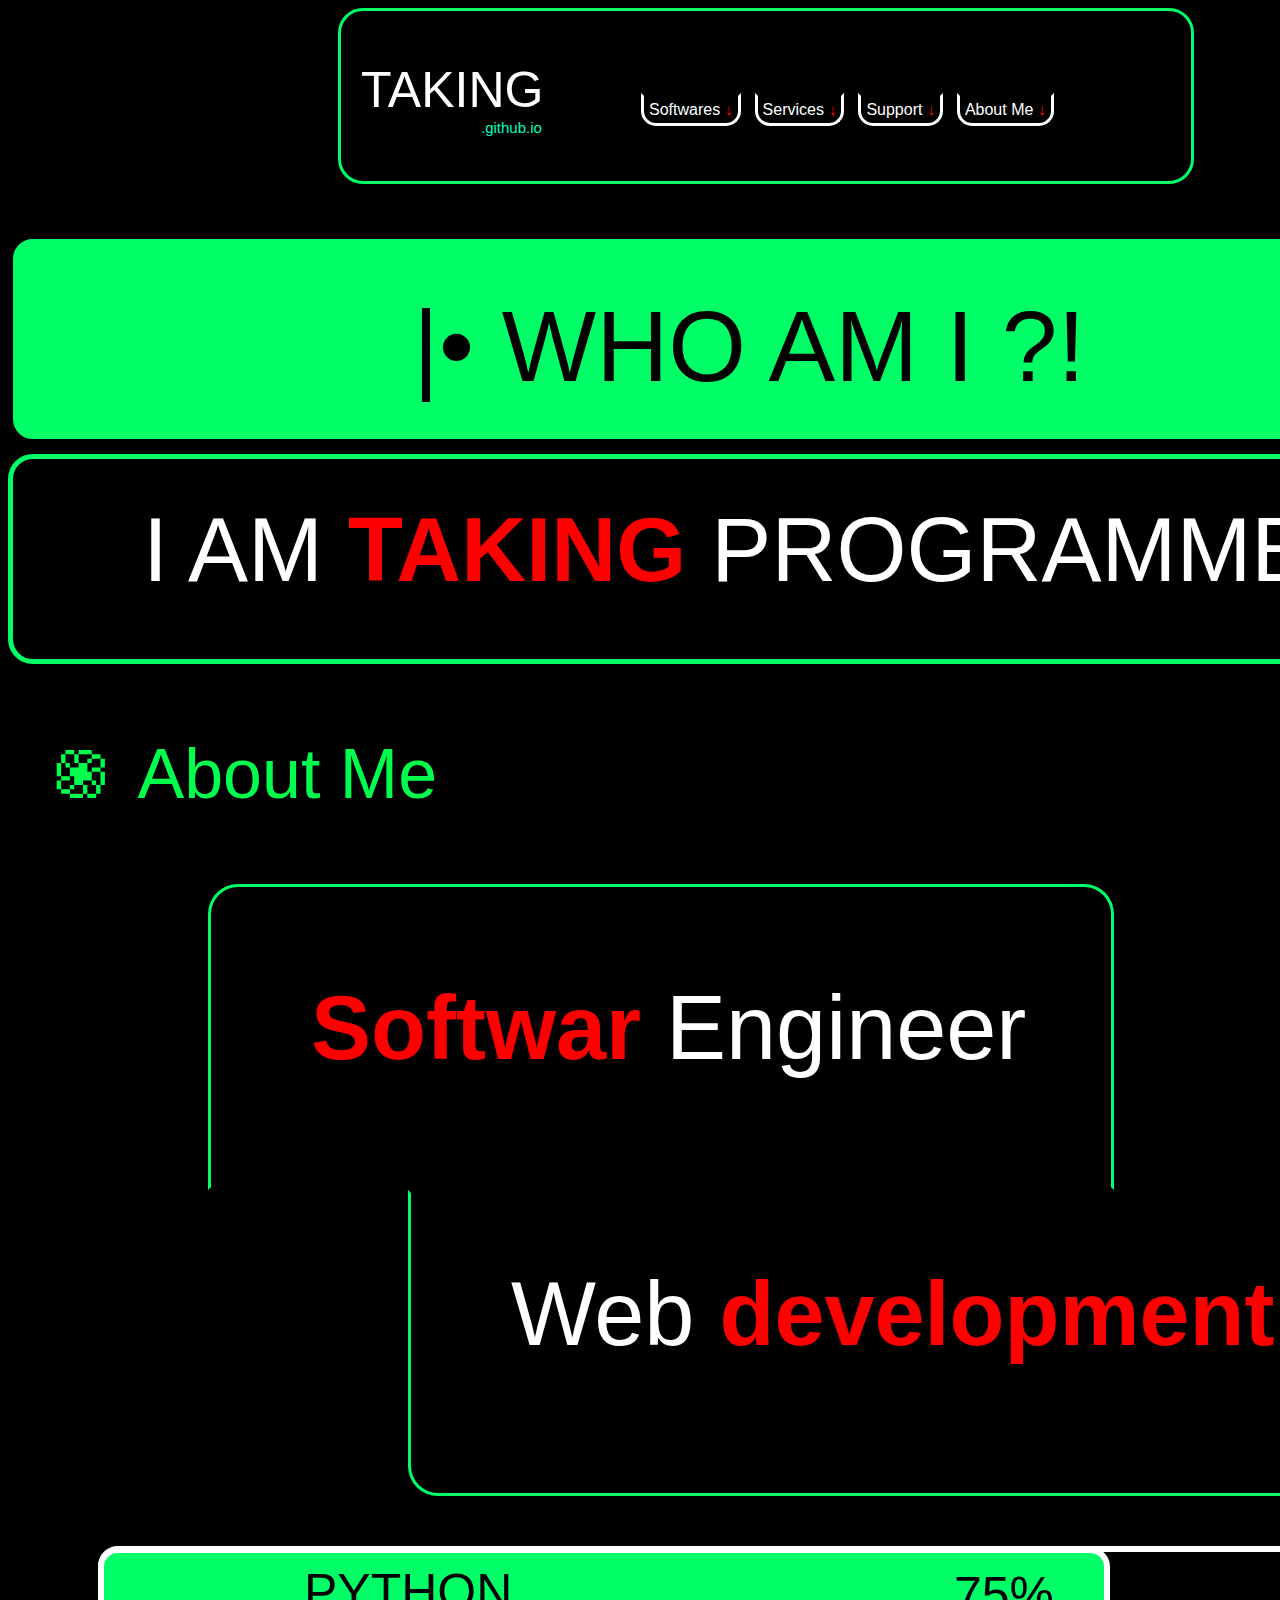
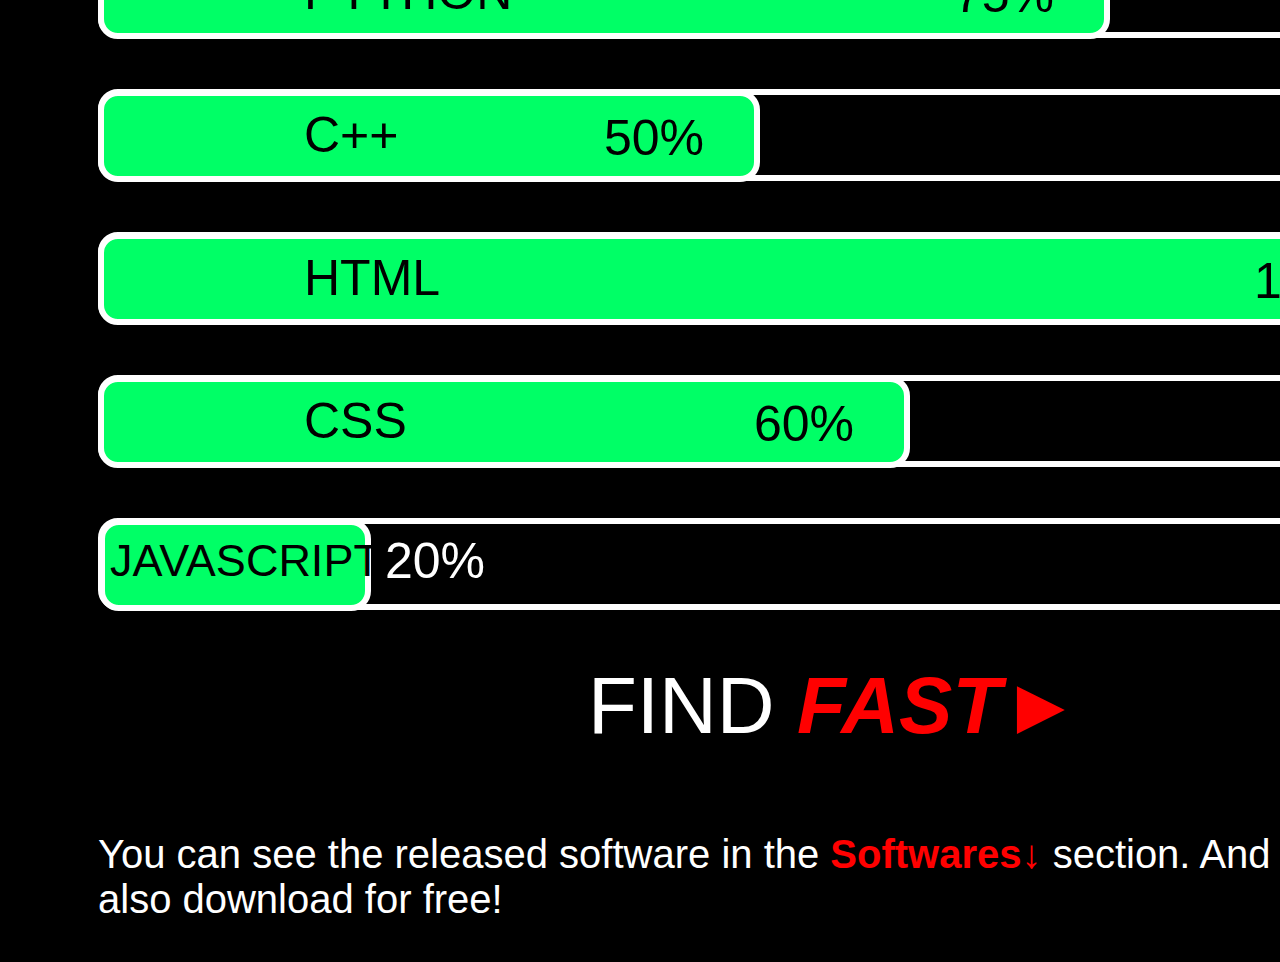
==== index.html @ 9b1dd92b "Add files via upload" ====
<!DOCTYPE html>
<html>
    <head>
        <title>TAKING</title>
        <link rel="stylesheet" href="./style.css">
    </head>
    <body>
        <div id="div-1">
            <p id="p-1">TAKING</p>
            <p id="p-2">.github.io</p>
            <div id="div-1-1">
            <a href="#" class="a-div-1">Softwares <b class="b-div-1">↓</b></a>
            <a href="#" class="a-div-1" style="margin-left: 10px;">Services <b class="b-div-1">↓</b></a>
            <a href="#" class="a-div-1" style="margin-left: 10px;">Support <b class="b-div-1">↓</b></a>
            <a href="#" class="a-div-1" style="margin-left: 10px;">About Me <b class="b-div-1">↓</b></a>            
            </div>
        </div>
        <div id="div-2">
            <p id="p-3">|• WHO AM I ?!</p>
        </div>
        <div id="div-3">
                <p id="p-4">I AM <b class="b-div-1">TAKING </b> PROGRAMMER •|</p>
        </div>
        <p id="p-5">֍ About Me</p>
        <div id="div-4">
            <p id="p-6"><b class="b-div-1">Softwar</b> Engineer</p>
        </div>
        <div id="div-5">
            <p id="p-7">Web <b class="b-div-1">development</b></p>
        </div>
        <div class="div-6"></div>
        <div id="div-7">
            <p id="p-8">PYTHON</p>
            <p id="p-9">75%</p>
        </div>
        <div class="div-6"></div>
        <div id="div-8">
            <p id="p-10">C++</p>
            <p id="p-11">50%</p>
        </div>
        <div class="div-6"></div>
        <div id="div-9">
            <p id="p-12">HTML</p>
            <p id="p-13">100%</p>
        </div>
        <div class="div-6"></div>
        <div id="div-10">
            <p id="p-14">CSS</p>
            <p id="p-15">60%</p>
        </div>
        <div class="div-6">
        <div id="div-11">
            <p id="p-16">JAVASCRIPT</p>
            <p id="p-17">20%</p>
        </div>
        </div>
            <p id="p-18">FIND <em><b class="b-div-1">FAST►</b></em></p>
            <p id="p-19">You can see the released software in the <b class="b-div-1">Softwares↓</b> section. And also download for free!</p>
    </body>
</html>
---- style.css ----
body {
    background-color: black;
}
#div-1 {
    width: 850px;
    height: 170px;
    background-color: black;
    margin-left: 330px;
    border-radius: 25px;
    border-width: 3px;
    border-style: solid;
    border-color: rgb(0, 255, 102);
}
#div-1-1 {
    margin-left: 300px;
    margin-top: -50px;
}
#div-2 {
    margin-top: 50px;
    border-width: 5px;
    border-style: solid;
    border-color: black;
    border-radius: 25px;
    background-color: rgb(0, 255, 102);
    width: 1500px;
    height: 200px;
}
#div-3 {
    margin-top: 10px;
    border-width: 5px;
    border-style: solid;
    border-color: rgb(0, 255, 102);
    border-radius: 25px;
    background-color: black;
    width: 1500px;
    height: 200px;
}
#div-4 {
    background-color: black;
    border-color: rgb(0, 255, 102);
    border-bottom-color: black;
    border-radius: 30px;
    border-bottom-left-radius: 0px;
    border-bottom-right-radius: 0px;
    border-width: 3px;
    border-style: solid;
    width: 900px;
    height: 300px;
    margin-left: 200px;
}
#div-5 {
    background-color: black;
    border-color: rgb(0, 255, 102);
    border-top-color: black;
    border-radius: 30px;
    border-top-left-radius: 0px;
    border-top-right-radius: 0px;
    border-width: 3px;
    border-style: solid;
    width: 900px;
    height: 300px;
    margin-left: 400px;
}
.div-6 {
    width: 1300px;
    height: 80px;
    margin-top: 50px;
    margin-left: 90px;
    border-radius: 20px;
    border-color: white;
    border-style: solid;
    border-width: 6px;
    background-color: black;
}
#div-7 {
    width: 1000px;
    height: 80px;
    margin-top: -91px;
    margin-left: 90px;
    background-color: rgb(0, 255, 102);
    border-color: white;
    border-style: solid;
    border-width: 6px;
    border-radius: 20px;
}
#div-8 {
    width: 650px;
    height: 80px;
    margin-top: -91px;
    margin-left: 90px;
    background-color: rgb(0, 255, 102);
    border-color: white;
    border-style: solid;
    border-width: 6px;
    border-radius: 20px;
}
#div-9 {
    width: 1300px;
    height: 80px;
    margin-top: -91px;
    margin-left: 90px;
    background-color: rgb(0, 255, 102);
    border-color: white;
    border-style: solid;
    border-width: 6px;
    border-radius: 20px;
}
#div-10 {
    width: 800px;
    height: 80px;
    margin-top: -91px;
    margin-left: 90px;
    background-color: rgb(0, 255, 102);
    border-color: white;
    border-style: solid;
    border-width: 6px;
    border-radius: 20px;
}
#div-11 {
    width: 260px;
    height: 80px;
    margin-top: -5px;
    margin-left: -5px;
    background-color: rgb(0, 255, 102);
    border-color: white;
    border-style: solid;
    border-width: 6px;
    border-radius: 20px;
}
.a-div-1 {
    color: white;
    font-family: 'Trebuchet MS', 'Lucida Sans Unicode', 'Lucida Grande', 'Lucida Sans', Arial, sans-serif;
    text-decoration: none;
    padding: 5px 5px;
    border-style: solid;
    border-color: white;
    border-top-color: black;
    border-bottom-left-radius: 15px;
    border-bottom-right-radius: 15px;
}
.a-div-1:hover {
    color: aqua;
    padding: 13px 13px;
    border-color: rgb(0, 255, 102);
    border-bottom: black;
    border-radius: 0px;
    border-top-left-radius: 15px;
    border-top-right-radius: 15px;
}
.b-div-1 {
    color: red;
}
#p-1 {
    font-family: 'Trebuchet MS', 'Lucida Sans Unicode', 'Lucida Grande', 'Lucida Sans', Arial, sans-serif;
    font-size: 50px;
    color: white;
    margin-left: 20px;
}
#p-2 {
    font-family: 'Trebuchet MS', 'Lucida Sans Unicode', 'Lucida Grande', 'Lucida Sans', Arial, sans-serif;
    font-size: 15px;
    color: rgb(0, 255, 191);
    margin-left: 140px;
    margin-top: -50px;
}
#p-3 {
    font-family: 'Trebuchet MS', 'Lucida Sans Unicode', 'Lucida Grande', 'Lucida Sans', Arial, sans-serif;
    font-size: 100px;
    margin-left: 400px;
    margin-top: 50px;
}
#p-4 {
    color: white;
    font-family: 'Trebuchet MS', 'Lucida Sans Unicode', 'Lucida Grande', 'Lucida Sans', Arial, sans-serif;
    font-size: 90px;
    margin-left: 130px;
    margin-top: 40px;
}
#p-5 {
    color: rgb(0, 255, 76);
    font-family: 'Trebuchet MS', 'Lucida Sans Unicode', 'Lucida Grande', 'Lucida Sans', Arial, sans-serif;
    font-size: 70px;
    margin-left: 40px;
}
#p-6 {
    color: white;
    font-family: 'Trebuchet MS', 'Lucida Sans Unicode', 'Lucida Grande', 'Lucida Sans', Arial, sans-serif;
    font-size: 90px;
    margin-left: 100px;
}
#p-7 {
    color: white;
    font-family: 'Trebuchet MS', 'Lucida Sans Unicode', 'Lucida Grande', 'Lucida Sans', Arial, sans-serif;
    font-size: 90px;
    margin-left: 100px;
    margin-top: 70px;
}
#p-8 {
    color: black;
    font-family: 'Trebuchet MS', 'Lucida Sans Unicode', 'Lucida Grande', 'Lucida Sans', Arial, sans-serif;
    font-size: 50px;
    margin-top: 10px;
    margin-left: 200px;
}
#p-9 {
    color: black;
    font-family: 'Trebuchet MS', 'Lucida Sans Unicode', 'Lucida Grande', 'Lucida Sans', Arial, sans-serif;
    font-size: 50px;
    margin-top: -105px;
    margin-left: 850px;
}
#p-10 {
    color: black;
    font-family: 'Trebuchet MS', 'Lucida Sans Unicode', 'Lucida Grande', 'Lucida Sans', Arial, sans-serif;
    font-size: 50px;
    margin-top: 10px;
    margin-left: 200px;
}
#p-11 {
    color: black;
    font-family: 'Trebuchet MS', 'Lucida Sans Unicode', 'Lucida Grande', 'Lucida Sans', Arial, sans-serif;
    font-size: 50px;
    margin-top: -105px;
    margin-left: 500px;
}
#p-12 {
    color: black;
    font-family: 'Trebuchet MS', 'Lucida Sans Unicode', 'Lucida Grande', 'Lucida Sans', Arial, sans-serif;
    font-size: 50px;
    margin-top: 10px;
    margin-left: 200px;
}
#p-13 {
    color: black;
    font-family: 'Trebuchet MS', 'Lucida Sans Unicode', 'Lucida Grande', 'Lucida Sans', Arial, sans-serif;
    font-size: 50px;
    margin-top: -105px;
    margin-left: 1150px;
}
#p-14 {
    color: black;
    font-family: 'Trebuchet MS', 'Lucida Sans Unicode', 'Lucida Grande', 'Lucida Sans', Arial, sans-serif;
    font-size: 50px;
    margin-top: 10px;
    margin-left: 200px;
}
#p-15 {
    color: black;
    font-family: 'Trebuchet MS', 'Lucida Sans Unicode', 'Lucida Grande', 'Lucida Sans', Arial, sans-serif;
    font-size: 50px;
    margin-top: -105px;
    margin-left: 650px;
}
#p-16 {
    color: black;
    font-family: 'Trebuchet MS', 'Lucida Sans Unicode', 'Lucida Grande', 'Lucida Sans', Arial, sans-serif;
    font-size: 45px;
    margin-top: 10px;
    margin-left: 5px;
}
#p-17 {
    color: white;
    font-family: 'Trebuchet MS', 'Lucida Sans Unicode', 'Lucida Grande', 'Lucida Sans', Arial, sans-serif;
    font-size: 50px;
    margin-top: -100px;
    margin-left: 280px;
}
#p-18 {
    color: white;
    font-family: 'Trebuchet MS', 'Lucida Sans Unicode', 'Lucida Grande', 'Lucida Sans', Arial, sans-serif;
    font-size: 80px;
    margin-top: 50px;
    margin-left: 580px;
}
#p-19 {
    color: white;
    font-family: 'Trebuchet MS', 'Lucida Sans Unicode', 'Lucida Grande', 'Lucida Sans', Arial, sans-serif;
    font-size: 40px;
    margin-top: 40px;
    margin-left: 90px;
}
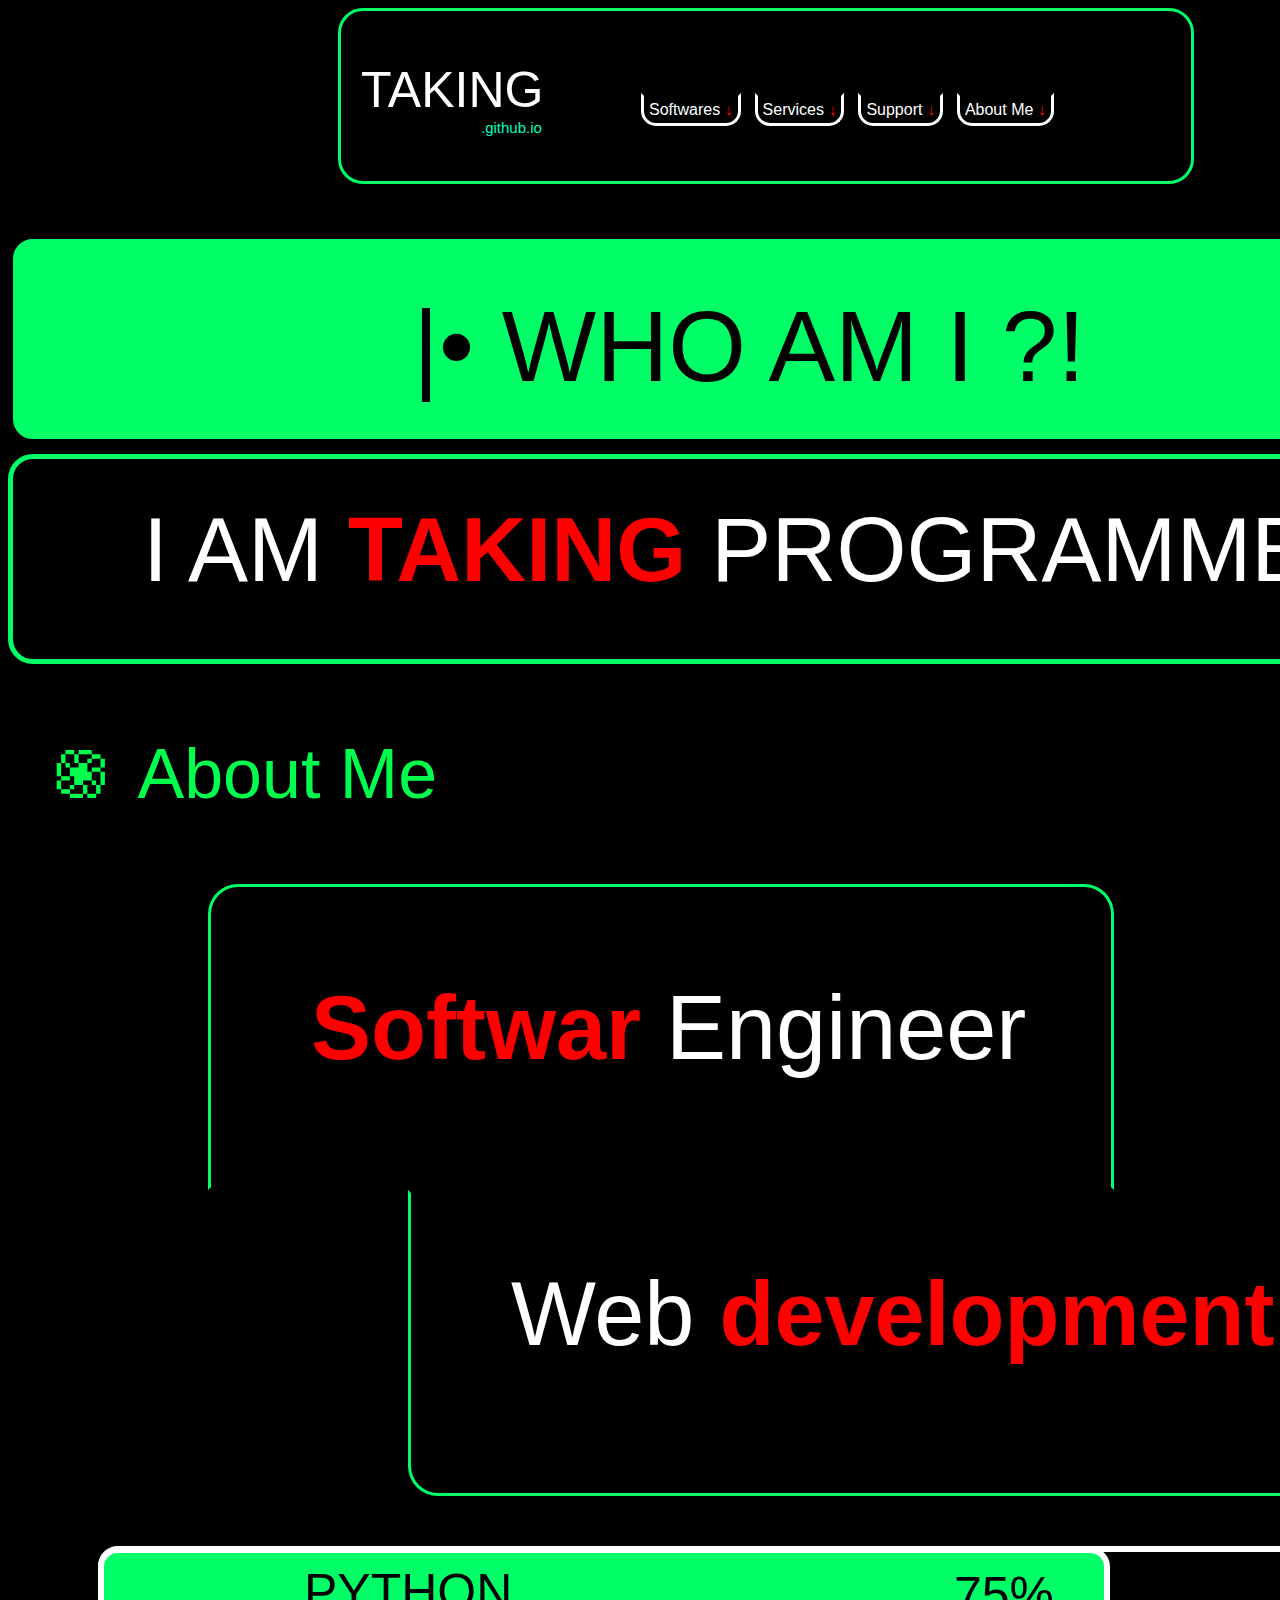
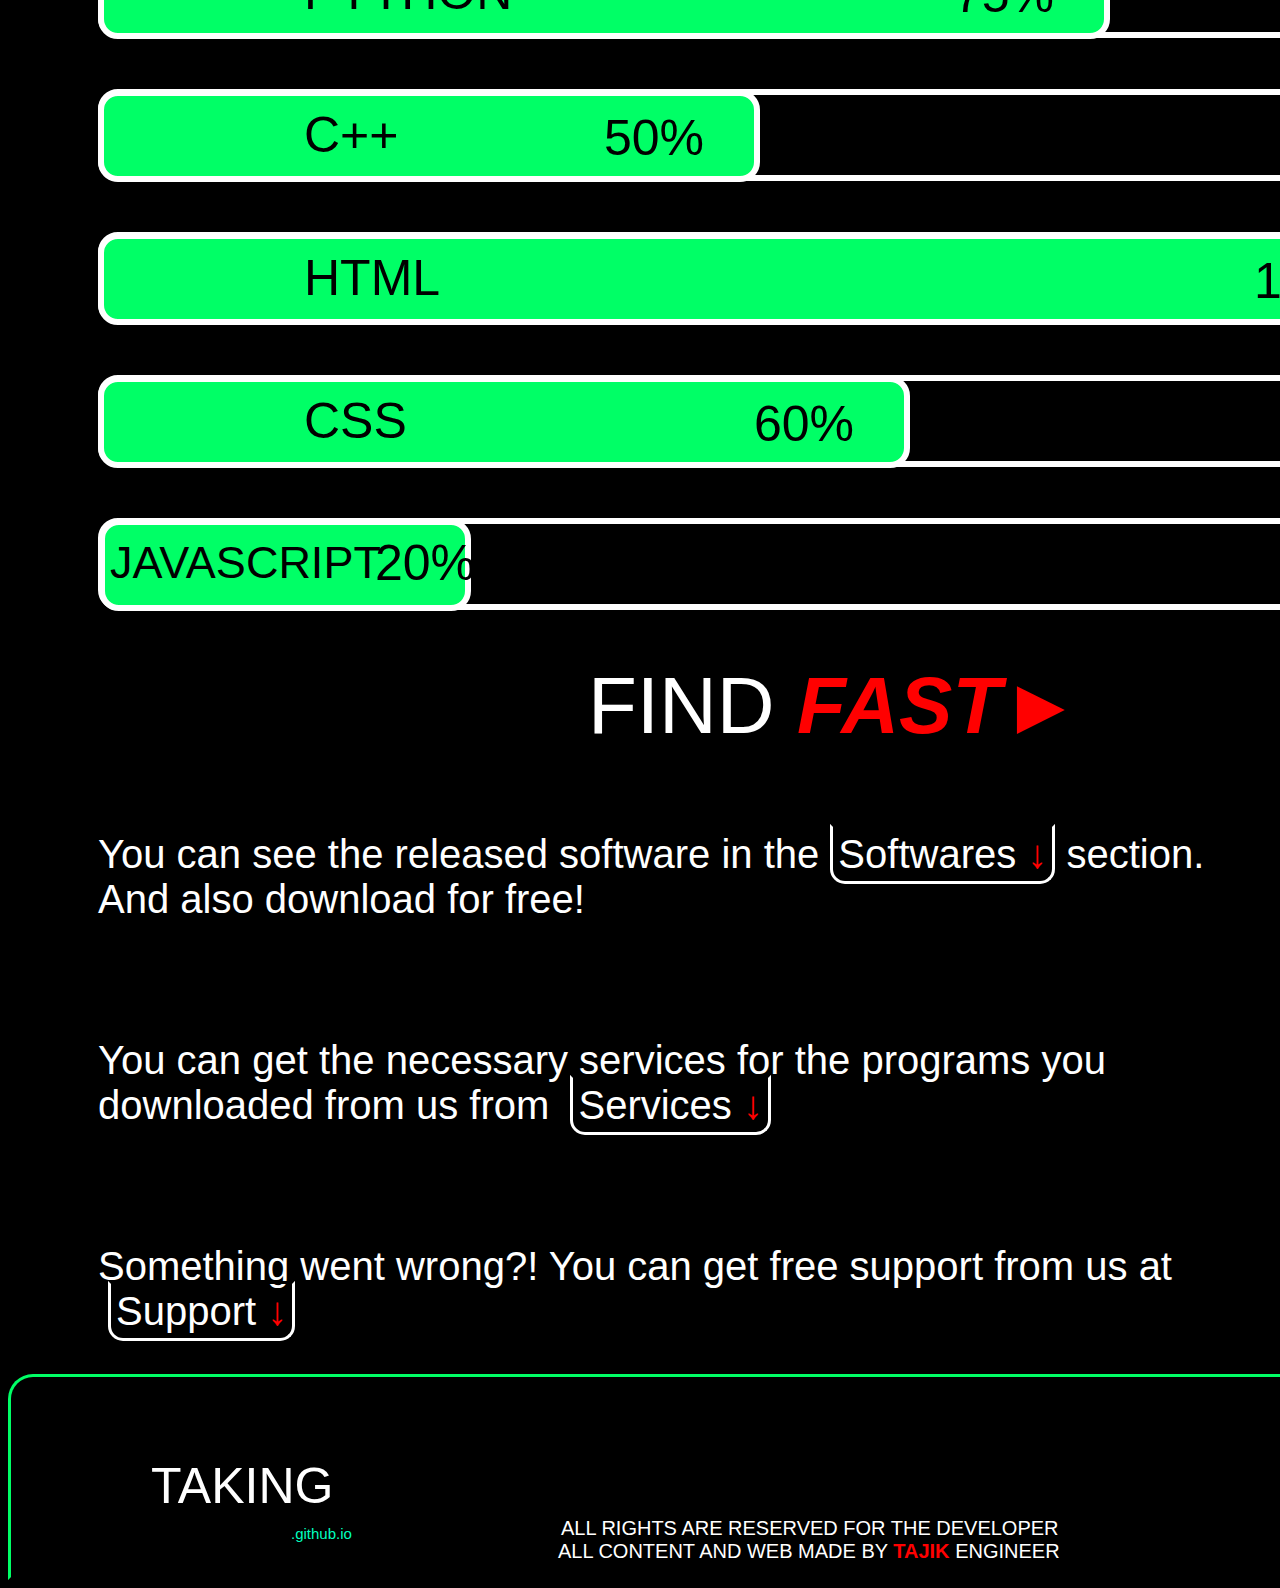
==== commit 61d6de09: "Add files via upload" ====
--- a/index.html
+++ b/index.html
@@ -12,7 +12,7 @@
             <a href="#" class="a-div-1">Softwares <b class="b-div-1">↓</b></a>
             <a href="#" class="a-div-1" style="margin-left: 10px;">Services <b class="b-div-1">↓</b></a>
             <a href="#" class="a-div-1" style="margin-left: 10px;">Support <b class="b-div-1">↓</b></a>
-            <a href="#" class="a-div-1" style="margin-left: 10px;">About Me <b class="b-div-1">↓</b></a>            
+            <a href="./about-me.html" class="a-div-1" style="margin-left: 10px;">About Me <b class="b-div-1">↓</b></a>            
             </div>
         </div>
         <div id="div-2">
@@ -55,6 +55,18 @@
         </div>
         </div>
             <p id="p-18">FIND <em><b class="b-div-1">FAST►</b></em></p>
-            <p id="p-19">You can see the released software in the <b class="b-div-1">Softwares↓</b> section. And also download for free!</p>
+            <p class="p-19">You can see the released software in the <a href="#" class="a-div-1">Softwares <b class="b-div-1">↓</b></a> section. And also download for free!</p>
+            <br><br>
+            <p class="p-19">You can get the necessary services for the programs you downloaded from us from             <a href="#" class="a-div-1" style="margin-left: 10px;">Services <b class="b-div-1">↓</b></a>
+            </p>
+            <br><br>
+            <p class="p-19">Something went wrong?! You can get free support from us at             <a href="#" class="a-div-1" style="margin-left: 10px;">Support <b class="b-div-1">↓</b></a>
+            </p>
+            <div id="div-12">
+                <p id="p-20">TAKING</p>
+                <p id="p-21">.github.io</p>
+                <p id="p-22">ALL RIGHTS ARE RESERVED FOR THE DEVELOPER</p>
+                <p id="p-23">ALL CONTENT AND WEB MADE BY <b class="b-div-1">TAJIK</b> ENGINEER</p>
+            </div>
     </body>
 </html>--- a/style.css
+++ b/style.css
@@ -117,7 +117,7 @@
     border-radius: 20px;
 }
 #div-11 {
-    width: 260px;
+    width: 360px;
     height: 80px;
     margin-top: -5px;
     margin-left: -5px;
@@ -126,6 +126,16 @@
     border-style: solid;
     border-width: 6px;
     border-radius: 20px;
+}
+#div-12 {
+    border-width: 3px;
+    border-style: solid;
+    border-color: rgb(0, 255, 102);
+    border-bottom-color: black;
+    border-top-left-radius: 25px;
+    border-top-right-radius: 25px;
+    width: 1500px;
+    height: 200px;
 }
 .a-div-1 {
     color: white;
@@ -255,15 +265,15 @@
     color: black;
     font-family: 'Trebuchet MS', 'Lucida Sans Unicode', 'Lucida Grande', 'Lucida Sans', Arial, sans-serif;
     font-size: 45px;
-    margin-top: 10px;
+    margin-top: 12px;
     margin-left: 5px;
 }
 #p-17 {
-    color: white;
+    color: black;
     font-family: 'Trebuchet MS', 'Lucida Sans Unicode', 'Lucida Grande', 'Lucida Sans', Arial, sans-serif;
     font-size: 50px;
     margin-top: -100px;
-    margin-left: 280px;
+    margin-left: 270px;
 }
 #p-18 {
     color: white;
@@ -272,10 +282,38 @@
     margin-top: 50px;
     margin-left: 580px;
 }
-#p-19 {
+.p-19 {
     color: white;
     font-family: 'Trebuchet MS', 'Lucida Sans Unicode', 'Lucida Grande', 'Lucida Sans', Arial, sans-serif;
     font-size: 40px;
     margin-top: 40px;
     margin-left: 90px;
+}
+#p-20 {
+    font-family: 'Trebuchet MS', 'Lucida Sans Unicode', 'Lucida Grande', 'Lucida Sans', Arial, sans-serif;
+    font-size: 50px;
+    color: white;
+    margin-left: 140px;
+    margin-top: 80px;
+}
+#p-21 {
+    font-family: 'Trebuchet MS', 'Lucida Sans Unicode', 'Lucida Grande', 'Lucida Sans', Arial, sans-serif;
+    font-size: 15px;
+    color: rgb(0, 255, 191);
+    margin-left: 280px;
+    margin-top: -40px;
+}
+#p-22 {
+    font-family: 'Trebuchet MS', 'Lucida Sans Unicode', 'Lucida Grande', 'Lucida Sans', Arial, sans-serif;
+    font-size: 20px;
+    color: white;
+    margin-left: 550px;
+    margin-top: -40px;
+}
+#p-23 {
+    font-family: 'Trebuchet MS', 'Lucida Sans Unicode', 'Lucida Grande', 'Lucida Sans', Arial, sans-serif;
+    font-size: 20px;
+    color: white;
+    margin-left: 547px;
+    margin-top: -20px;
 }